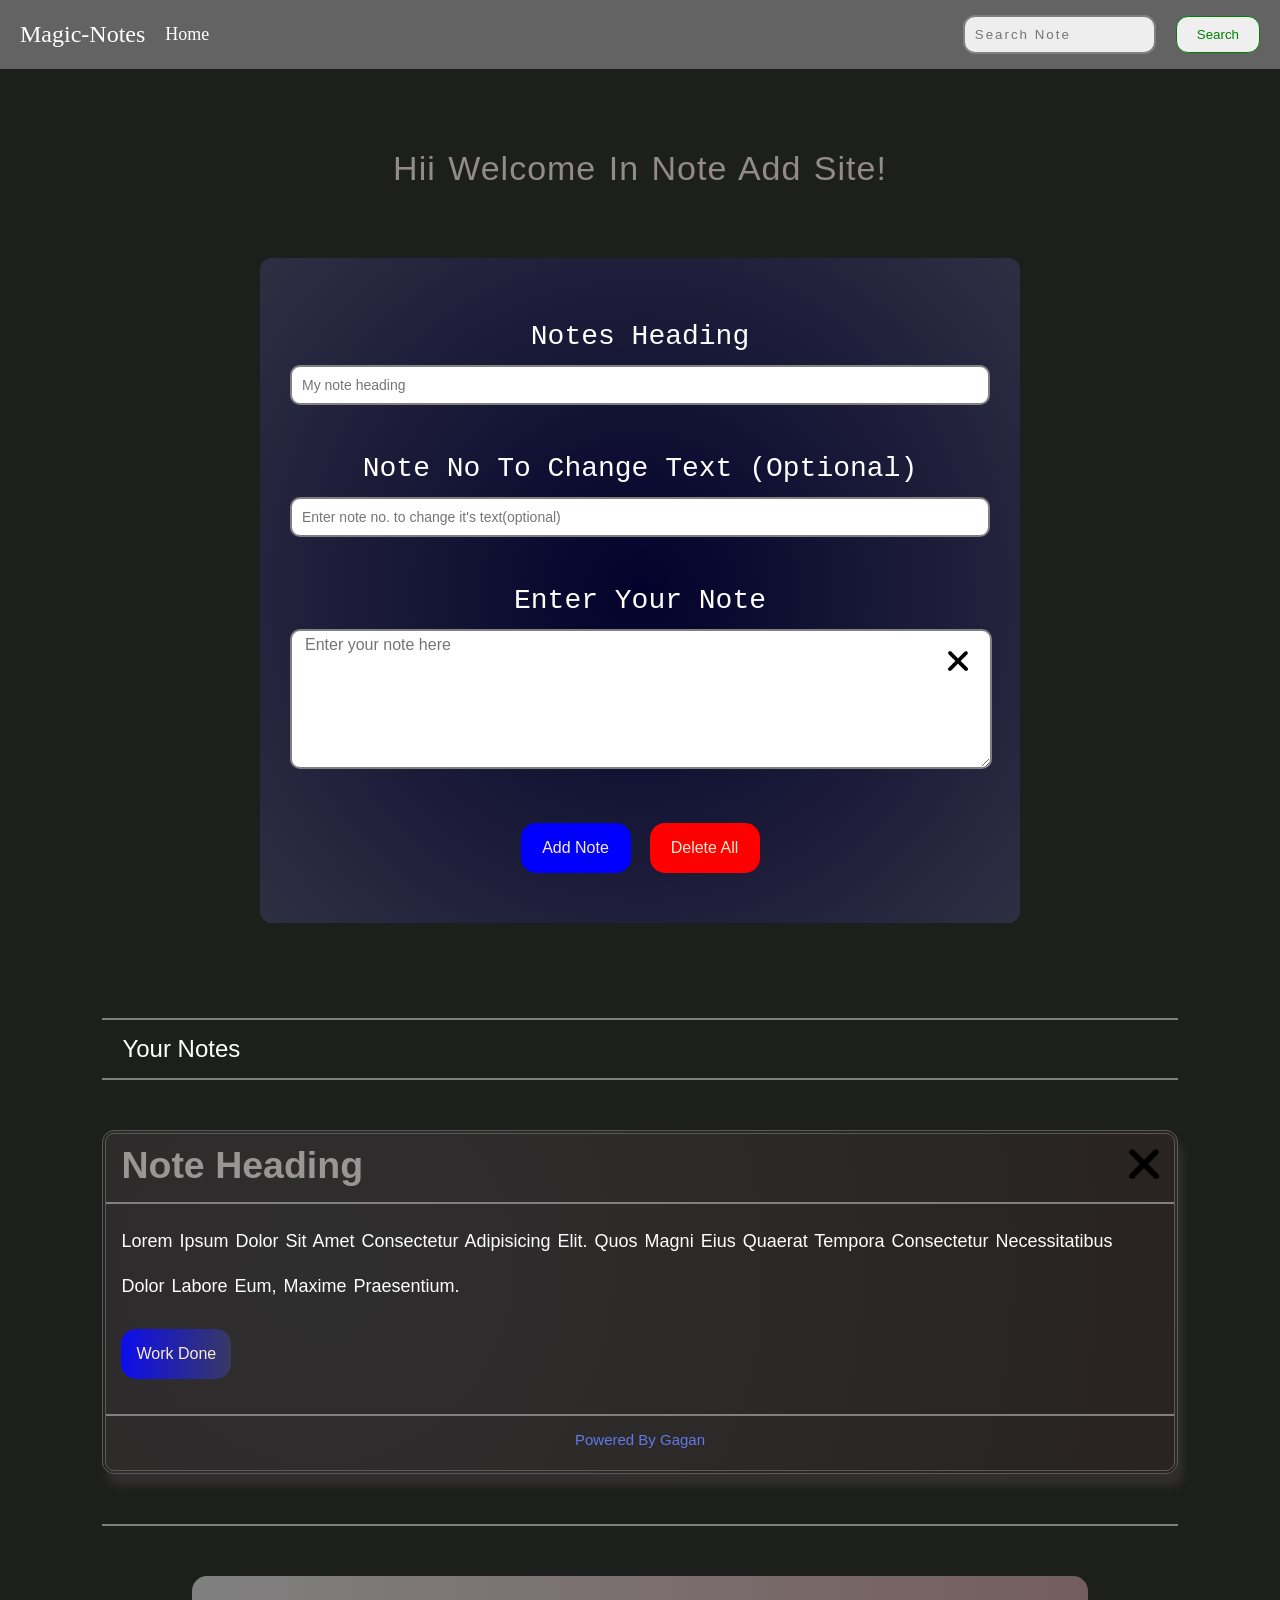
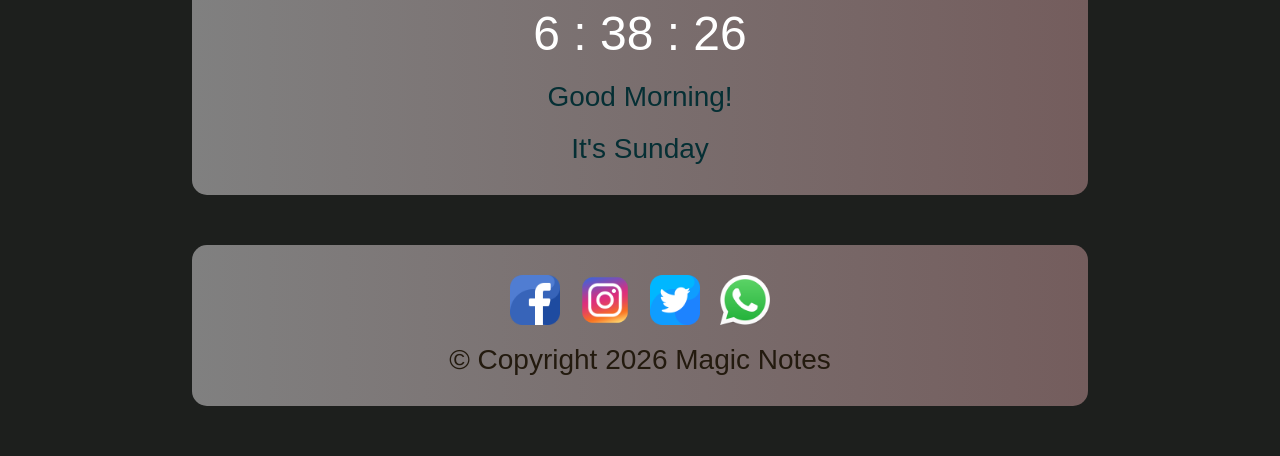
==== Note-Add/magic-note/index.html @ 733ceae3 "Add files via upload" ====
<!DOCTYPE html>
<html lang="en">

<head>
    <meta charset="UTF-8">
    <meta name="viewport" content="width=device-width, initial-scale=1.0">
    <title>Magic-Notes</title>
    <link rel="stylesheet" href="style.css">
    <link rel="stylesheet" href="media.css">
    <link rel="icon" href="icons/note.png">
</head>

<body>
    <div class="navbar">
        <nav class="navbar-body">
            <div class="division-1">
                <ul>
                    <li>Magic-Notes</li>
                    <li>Home</li>
                </ul>
            </div>
            <div class="division-2">
                <ul>
                    <li><input type="text" name="search" id="search" placeholder="Search Note"></li>
                    <li><button onclick="search_node()">Search</button></li>
                    <li id="drope-down"><img onclick="nav_expand()" src="icons/list.png" alt="dropedown" width="20px" height="20px"></li>
                </ul>
            </div>
        </nav>
    </div>

    <main class="container">
        <div class="inputs">
            <h1 id="main-heading">Hii welcome in note add site!</h1>
            <form class="form" action="" method="post">
                <label for="heading">Notes Heading</label>
                <div class="text">
                    <input type="text" id="heading" name="heading" placeholder="My note heading">
                    <img class="heading-wr" id="heading-wr-1" src="icons/warning.png" alt="warning" height="20px" width="20px">
                </div>
                <label for="change-note">Note no to change text (optional)</label>
                <input type="number" id="change-note" name="change-note" placeholder="Enter note no. to change it's text(optional)">
                <label for="note">Enter your note</label>
                <div class="note-text">
                    <textarea name="note" id="note" rows="7px" placeholder="Enter your note here"></textarea>
                    <img class="heading-wr note-wr" id="note-wr-1" onclick="form_erase(`note`)" src="icons/close.png" alt="erase" width="20px" height="20px">
                    <img class="heading-wr" id="note-wr-2" src="icons/warning.png" alt="warning" height="20px" width="20px">
                </div>

                <div class="buttons">
                    <!-- focus on the type button help us to prevent the site to reload -->
                    <button onclick="addnote()" type="button" id="add-note" class="btn">Add Note</button>
                    <button type="button" id="delete-note" onclick="delete_all_note()" class="btn"> Delete All</button>
                </div>
            </form>
        </div>

        <div class="cards container-lg">
            <div class="line"></div>
            <h2 id="main-heading-2">Your Notes</h2>
            <div class="line"></div>

            <div class="main-cards-container">

            </div>

            <div class="line"></div>
        </div>
    </main>

    <aside class="date-time">
        <h2 id="time">17 : 7 : 4</h2>
        <h3 id="wish">Good afternoon!</h3>
        <h3 id="day">It's Sunday</h3>
    </aside>

    <footer>
        <div class="footer">
            <div class="icons">
                <a href="https://www.instagram.com" target="_blank"><img src="icons/facebook.png" alt="icons" width="50px" height="50px"></a>
                <a href="https://www.facebook.com" target="_blank"><img src="icons/instagram.png" alt="icons" width="50px" height="50px"></a>
                <a href="https://www.twitter.com" target="_blank"><img src="icons/twitter.png" alt="icons" width="50px" height="50px"></a>
                <a href="https://www.whatsapp.com" target="_blank"><img src="icons/whatsapp.png" alt="icons" width="50px" height="50px"></a>
            </div>
            <h1 class="copyright">© Copyright 2026 Magic Notes</h1>
        </div>
    </footer>
    
    <script src="script.js"></script>
</body>
</html>
---- Note-Add/magic-note/style.css ----
*{
    padding: 0;
    margin: 0;
}

:root{
    --theam-color: rgb(29, 31, 29);
    --nav-color:rgb(100, 99, 99);
    --nav-color-sec:rgba(251, 251, 251, 0.918);
    --them-sec-color:rgb(147, 138, 138);
}

body{
    background-color: var(--theam-color);
    color: rgb(255, 255, 255);
    text-transform: capitalize;
    overflow-x: hidden;
}

/* all css for the navbar only*/
.navbar{
    padding: 15px 20px;
    background-color: var(--nav-color);
    position: sticky;
    z-index: 1000;
    top: 0;
}

.navbar-body{
    display: flex;
    align-items: center;
    justify-content: space-between;
    overflow: hidden;
}

.division-1 ul{
    display: flex;
    align-items: center;
    justify-content:center;
    list-style: none;
    gap: 20px;
    
}

.division-1 ul li:first-child{
    font-size: 24px;
}
.division-1 ul li:nth-child(2){
    font-size: 18px;
}

.division-1 ul li:hover{
    border-radius: 12px;
    padding: 4px 10px;
    background: linear-gradient(to right,gray,rgb(149, 144, 144));
    animation: oncespin 1s ease 100ms 1;
    cursor: pointer;
}

@keyframes oncespin{
    to{
        transform: rotatey(360deg);
    }
    from{
        transform: rotatey(0deg);
    }
}

.division-2 ul{
    display: flex;
    list-style: none;
    text-align: start;
    align-items: center;
    justify-content: center;
    gap:20px
}


.division-2 ul li:first-child input{
    padding: 10px;
    box-sizing: border-box;
    text-decoration: none;
    outline: none;
    border: 2px double gray;
    font-family:Verdana, Geneva, Tahoma, sans-serif;
    background-color:var(--nav-color-sec);
    letter-spacing: 2px;
    border-radius: 12px;
}

.division-2 ul li:nth-child(2) button{
    padding: 10px 20px;
    border: 1px double green;
    border-radius: 12px;
    color: green;
}

.division-2 ul li:nth-child(2) button:hover{
    background-color: green;
    color: white;
    cursor: pointer;
}

.division-2 ul li:first-child input:focus{
    border: 2px double rgb(57, 57, 239);
}

.division-2 ul #drope-down{
    display: none;
}


/* here the css for the main body starts*/
.inputs{
    display: flex;
    align-items: center;
    justify-content: center;
    flex-direction:column;
    flex-wrap: nowrap;
    gap: 70px;
    padding: 80px 15vw;

}

#main-heading{
    font-size: clamp(14px, 34px, 40px);
    font-family: Verdana, Geneva, Tahoma, sans-serif;
    font-weight: 300;
    word-spacing: 2px;
    letter-spacing: 1px;
    white-space: normal;
    text-align: center;
    color: var(--them-sec-color);
    transition-property: all;
    transition-duration: 1s;
    transition-delay: 100ms;
    transition-timing-function: ease-in;
    
}

#main-heading:hover{
    transform: scaleX(1.2) scaleY(1.1) ;
    color: rgb(139, 92, 92);
}

.form{
    display: flex;
    flex-direction: column;
    flex-wrap: nowrap;
    background:radial-gradient(circle at center,rgb(2, 2, 44),rgb(47, 47, 67));
    width: 700px;
    min-width: 0px;
    padding: 50px 30px;
    border-radius: 12px;
    flex-flow: column wrap;
    
}

.form label{
    align-self: center;
}

.form label:hover{
    cursor: pointer;
}

.form input{
    margin-bottom: 35px;
    padding: 10px;
    font-family: Verdana, Geneva, Tahoma, sans-serif;
    font-size: 14px;
    outline: none;
    border: 2px double gray;
    border-radius: 10px;
    width: 96.5%;    
}

.form .text{
    position: relative;
}

.form .heading-wr{
    position: absolute;
    left: 94%;
    top: 15%;
    display: none;
    z-index: 10;
}

.form input:focus{
    border:  2px double blue;
}

.form textarea{
    border: 2px double gray;
    border-radius: 10px;
    padding: 5px 13px;
    font-family: Verdana, Geneva, Tahoma, sans-serif;
    font-size: 16px;
    outline: none;
    width: 96%;
}

.form textarea:focus{
    border: 2px double blue;
}

.form .note-text{
    position: relative;
}

.form .note-wr{
    display: inline;
    z-index: 10;
}

.form .note-wr:hover{
    cursor: pointer;
    animation: oncespin 1s ease 100ms 1;
}

.form label{
    font-family: 'Courier New', Courier, monospace;
    font-size: 28px;
    margin: 13px 0px;

}

.buttons{
    align-self: center;
    padding-top: 50px;
}

.btn{
    width: 110px;
    height: 50px;
    border-radius: 15px;
    color: gray;
    outline: none;
    border: none;
    font-family: Arial, Helvetica, sans-serif;
    font-size: 16px;
    font-weight: 500;
    color: antiquewhite;
    transition-property: transform ;
    transition-duration: 1s;
    transition-delay: 100ms;
    transition-timing-function: ease;
}

.btn:hover{
    animation: oncespin 1s ease 100ms 1;
}

#add-note{
    background-color: blue;
    margin-right: 15px;
}

#add-note:hover{
    background-color: rgb(94, 94, 237);
    cursor: pointer;
}

#delete-note{
    background-color: red;

}

#delete-note:hover{
    background-color: rgb(229, 127, 127);
    cursor: pointer;
}

/* here we write the code of the cards */
.container-lg{
    padding: 0px 8vw;
}

.line{
    width: 100%;
    height: 2px;
    background-color: gray;
    margin: 15px 0px;
}

#main-heading-2{
    font-family: Verdana, Geneva, Tahoma, sans-serif;
    font-weight: 400;
    padding-left: 20px;
}

.main-cards{
    padding: 20px;
}

/* css code to handel the date and the time is here */
.date-time{
    display: flex;
    flex-direction: column;
    align-items: center;
    justify-content: center;
    margin: 50px 15vw;
    background: linear-gradient(to right,gray,rgb(116, 93, 93));
    gap: 20px;
    padding: 30px 0px;
    border-radius: 15px;
}

.date-time h2{
    font-family: Verdana, Geneva, Tahoma, sans-serif;
    font-weight: 400;
    font-size: 48px;
}

.date-time h3{
    font-family: Verdana, Geneva, Tahoma, sans-serif;
    font-weight: 400;
    font-size: 28px;
    color:rgb(5 47 52);
}

/* now the css code for the footer is here */
.footer{
    display: flex;
    flex-direction: column;
    align-items: center;
    justify-content:center;
    margin: 50px 15vw;
    padding: 30px 0px;
    gap: 15px;
    border-radius: 15px;
    background: linear-gradient(to right,gray,rgb(116, 93, 93));
}

.icons{
    display: flex;
    flex-direction: row;
    justify-content:center;
    align-items: center;
    gap: 20px;
}

.icons a{
    transition: all;
    transition-duration: 500ms;
    transition-delay: 100ms;
    transition-timing-function: ease-in-out;
}

.icons a:hover{
    transform: scale(1.2,1.2);
}

.footer .copyright{
    font-family: Verdana, Geneva, Tahoma, sans-serif;
    font-weight: 400;
    font-size: 28px;
    color: rgb(35, 26, 14);
}

.footer .copyright:hover{
    cursor: pointer;
}

/* here i write the css for the card */

.main-cards-container{
    margin: 50px 0px;
    display: grid;
    grid-template-columns:repeat(auto-fit,minmax(380px,1fr)) ;
    grid-template-rows:repeat(auto-fit,minmax(200px,1fr)) ;
    gap: 50px;
    justify-content: center;
    align-content: center;
}

.card .line{
    margin-left: -15px;
    width: calc(100% + 30px);
}

.card{
    scroll-margin-top: 150px;
    border: 4px double rgb(89, 88, 88);
    border-radius: 12px;
    padding: 10px 15px;
    box-sizing: border-box;
    box-shadow: 5px 12px 10px rgb(49, 47, 47);
    font-family: Verdana, Geneva, Tahoma, sans-serif;
    background: radial-gradient(circle at  20%40%,rgb(47, 46, 46),rgb(41, 35, 35));
    transition-property: all;
    transition-duration: 1s;
    transition-delay: 200ms;
    transition-timing-function: ease;
    display: flex;
    flex-direction: column;
}

.card:hover{
    transform:scaleX(1.1) scaleY(1.1) scaleZ(1.5);
}

.card header{
    word-wrap: break-word;
    font-size: 25px;
    color: rgb(154, 150, 150);
    display: flex;
    justify-content:space-between;
    justify-self: flex-start;
    flex: 1;
}

.card header h2{
    word-wrap: break-word;
    overflow: hidden;
}

.card header button{
    border: none;
    background-color: rgba(0, 0, 0, 0);
}

.card header button:hover{
    cursor: pointer;
    animation: oncespin 1s ease 100ms 1;
}

.card main button{
    margin: 20px 0px;
    background: linear-gradient(to right,rgb(13, 13, 237),rgb(57, 57, 99));
}

.card main{
    font-size: 18px;
    flex: 8;
}

.card main p{
    word-wrap: break-word;
    line-height: 5vh;
    word-spacing: 2px;
}

.card footer{
    font-size: 15px;
    text-align: center;
    margin-bottom: 12px;
    color: rgb(99, 121, 233);
    justify-self: flex-end;
    flex: 1;

}

.card footer p{
    transition-property: all;
    transition-duration: 1s;
    transition-delay: 100ms;
    transition-timing-function: ease;
}

.card footer p:hover{
    cursor: pointer;
    transform: scale(1.2 ,1.2);
}

/* making the animation for the scroll view */
@keyframes scroll_animation{
    0%{
        transform:scaleX(1) scaleY(1) scaleZ(1);
    }
    50%{
        transform:scaleX(1.1) scaleY(1.1) scaleZ(1.1);
    }
    100%{
        transform:scaleX(1) scaleY(1) scaleZ(1);
    }
}
---- Note-Add/magic-note/media.css ----
@media only screen and (max-width:860px){
    /* navbar media query is here */

    .navbar-body .division-2 ul li{
        display: none;
    }
    .navbar-body .division-2 #drope-down{
        display: block;
    }

    .navbar-body .division-2 #drope-down img{
        width: 7vw;
        height: 7vw;
        padding-right: 10px;
        color: white;
    }

    .navbar-body .division-2 #drope-down img:hover{
        cursor: pointer;
    }

    .navbar-body .division-1 ul li{
        display: none;
    }

    .navbar-body .division-1 ul li:first-child{
        display:block;
        font-size: 6vw;
    }


    /* media query for the form  */
    .inputs{
        padding: 40px 0px;
        gap: 40px;
        flex-flow:row wrap;
    }
    #main-heading{
        font-size: 4.5vw;
    }
    .form{
        width: 92vw;
        margin: 0px 14px;
        padding: 20px 20px;
    } 
    .form label{
        font-size:4vw;
        word-spacing: -1px;
    }
    .form input{
        margin-bottom: 25px;
    }

    /* media query for the cards is here */
    .main-cards-container{
        grid-template-columns:repeat(auto-fit,minmax(340px,1fr)) ;

    }
    .card{
        margin: 0px 20px;
    }
    .card header h2{
        font-size: 7vw;
    }

    .card main p{
        font-size: 4vw;
        word-spacing: 1.5px;
        line-height: 5vh;
    }

    #close-1 img{
        width: 4vw;
        height: 4vw;
    }
    /* media query for the date time is here */
    .date-time{
        margin: 50px 5vw;
        gap: 15px;
    }

    .date-time h2{
        font-weight: 200;
        font-size: 10vw;
    }

    .date-time h3{
        font-weight: 200;
        font-size: 4.5vw;
    }

    /* media query for the copyright section is here */
    .footer{
        margin: 50px 5vw;
    }

    .footer .copyright{
        font-size: 5vw;
        font-weight: 200;
    }
}

@media only screen and (max-width:600px){
    /* targeting the form classes */
    .form .text{ 
        width: 96.5%;
    }
    .form .note-text{
        width: 96.5%;
    }
}
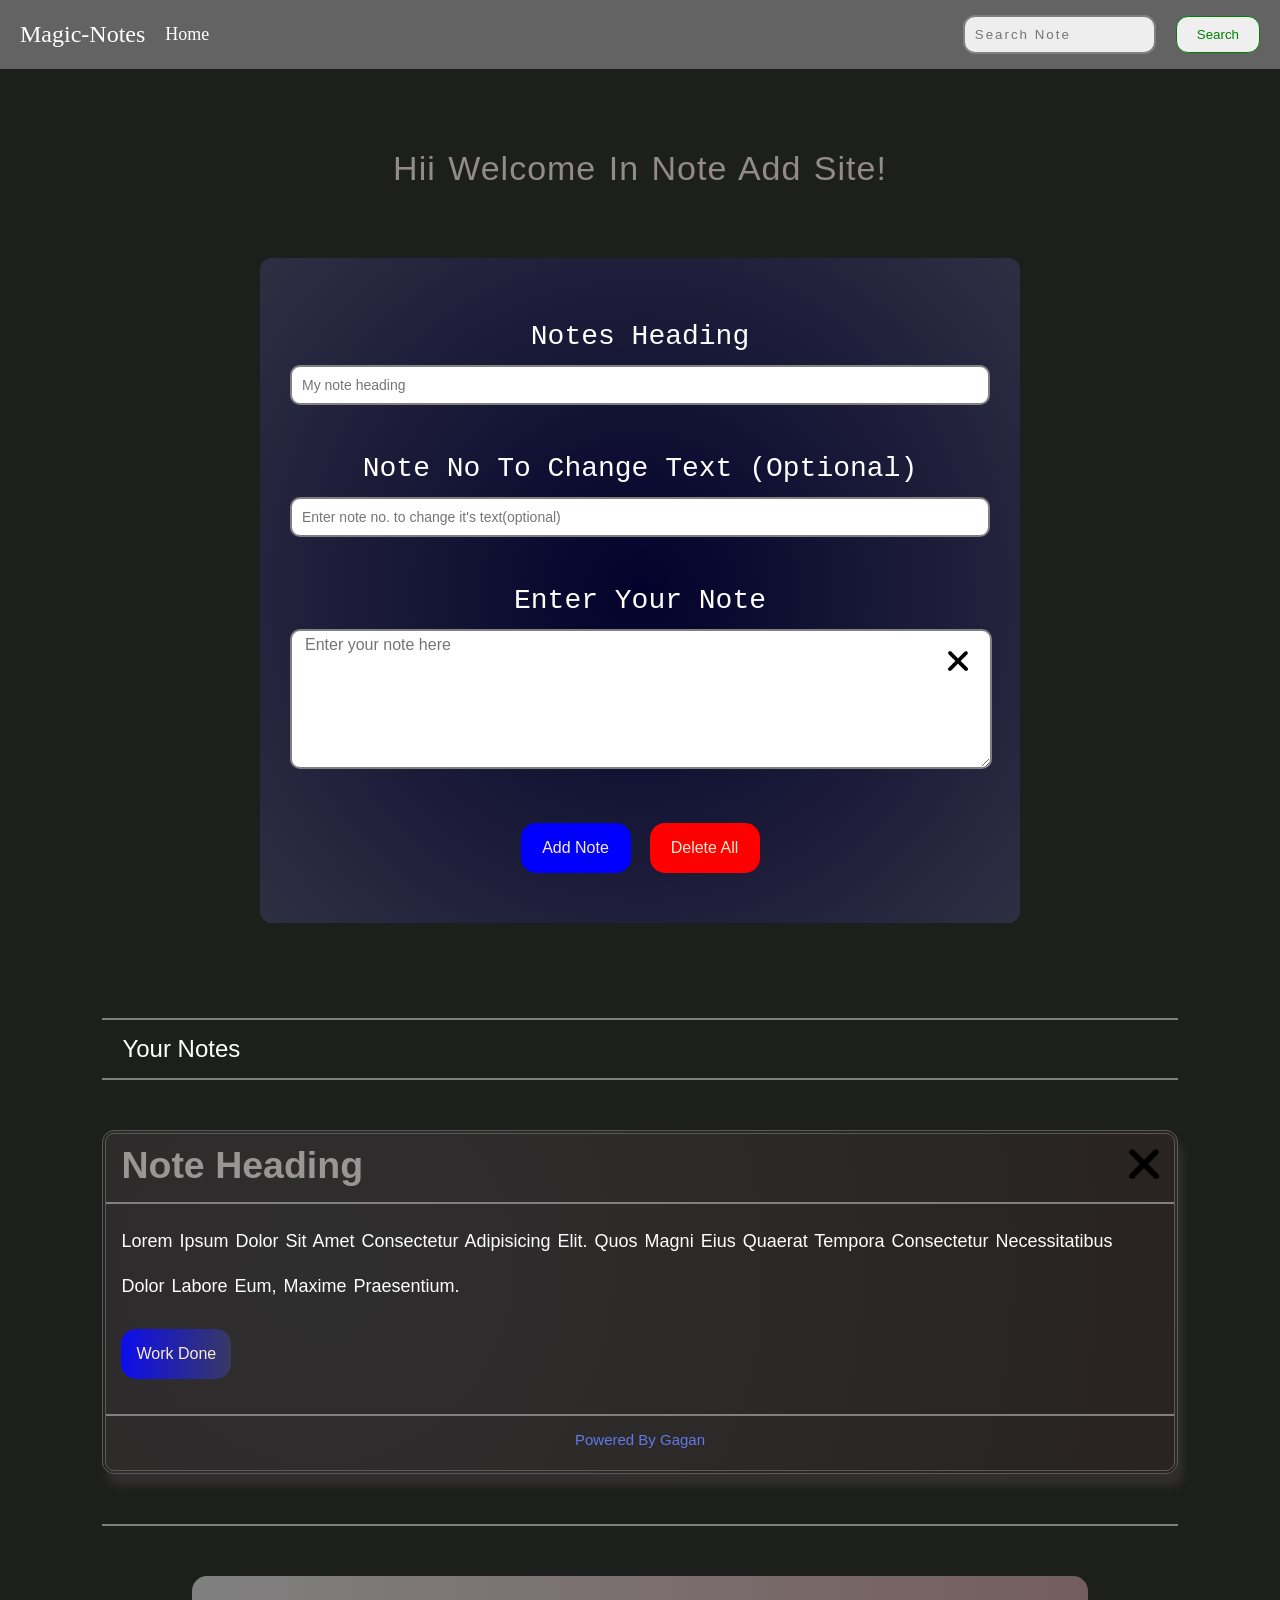
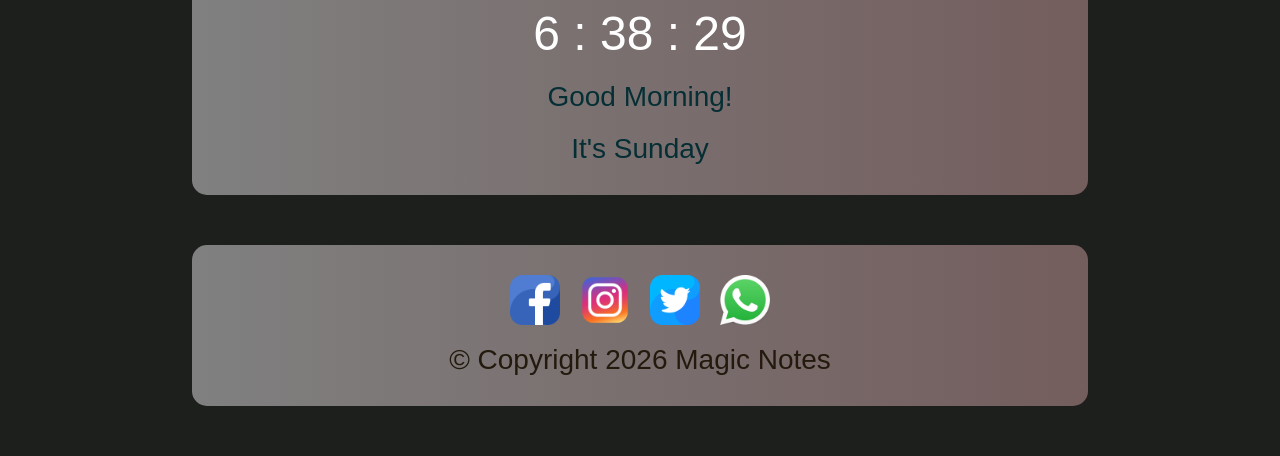
==== commit a2eebf21: "Update index.html" ====
--- a/Note-Add/magic-note/index.html
+++ b/Note-Add/magic-note/index.html
@@ -4,6 +4,9 @@
 <head>
     <meta charset="UTF-8">
     <meta name="viewport" content="width=device-width, initial-scale=1.0">
+    <meta name="description" content="A simple notes app to create, edit, and organize your notes easily. Save ideas, tasks, and important information quickly in one place.">
+    <meta name="keywords" content="notes app, add notes, online notes, note taking app">
+    <meta name="author" content="Gagandeep">
     <title>Magic-Notes</title>
     <link rel="stylesheet" href="style.css">
     <link rel="stylesheet" href="media.css">
@@ -21,7 +24,7 @@
             </div>
             <div class="division-2">
                 <ul>
-                    <li><input type="text" name="search" id="search" placeholder="Search Note"></li>
+                    <li><input title="search" type="text" name="search" id="search" placeholder="Search Note"></li>
                     <li><button onclick="search_node()">Search</button></li>
                     <li id="drope-down"><img onclick="nav_expand()" src="icons/list.png" alt="dropedown" width="20px" height="20px"></li>
                 </ul>
@@ -35,14 +38,14 @@
             <form class="form" action="" method="post">
                 <label for="heading">Notes Heading</label>
                 <div class="text">
-                    <input type="text" id="heading" name="heading" placeholder="My note heading">
+                    <input title="note heading" type="text" id="heading" name="heading" placeholder="My note heading">
                     <img class="heading-wr" id="heading-wr-1" src="icons/warning.png" alt="warning" height="20px" width="20px">
                 </div>
                 <label for="change-note">Note no to change text (optional)</label>
-                <input type="number" id="change-note" name="change-note" placeholder="Enter note no. to change it's text(optional)">
+                <input title="text change" type="number" id="change-note" name="change-note" placeholder="Enter note no. to change it's text(optional)">
                 <label for="note">Enter your note</label>
                 <div class="note-text">
-                    <textarea name="note" id="note" rows="7px" placeholder="Enter your note here"></textarea>
+                    <textarea title="note" name="note" id="note" rows="7px" placeholder="Enter your note here"></textarea>
                     <img class="heading-wr note-wr" id="note-wr-1" onclick="form_erase(`note`)" src="icons/close.png" alt="erase" width="20px" height="20px">
                     <img class="heading-wr" id="note-wr-2" src="icons/warning.png" alt="warning" height="20px" width="20px">
                 </div>
@@ -88,4 +91,4 @@
     
     <script src="script.js"></script>
 </body>
-</html>+</html>
